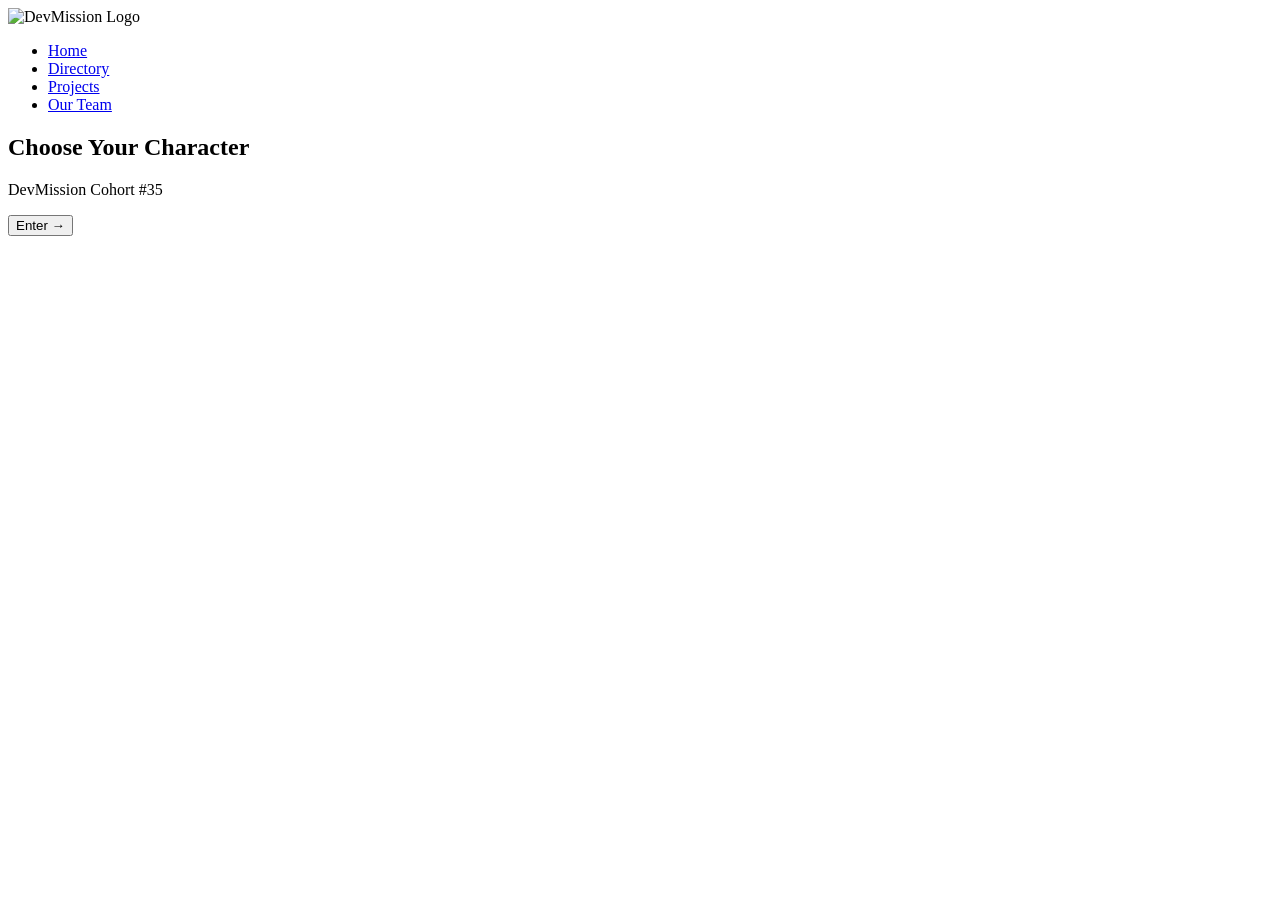
==== index.html @ c0690c22 "added the changes" ====
<!DOCTYPE html>
<html lang="en">
<head>
    <meta charset="UTF-8">
    <meta name="viewport" content="width=device-width, initial-scale=1.0">
    <title>DevMission Cohort #35</title>

    <!-- CSS Files -->
    <link rel="stylesheet" href="css/style.css">
    <link rel="stylesheet" href="css/pages.css">

    
</head>

<body>

    <!-- Navigation -->
    <header>
        <nav class="navbar">

            <div class="logo">
                <!-- Replace with logo image later -->
                <img src="images/devmission-logo.png" alt="DevMission Logo">
            </div>

            <ul class="nav-links">
                <li><a href="index.html">Home</a></li>
                <li><a href="directory.html">Directory</a></li>
                <li><a href="projects.html">Projects</a></li>
                <li><a href="team.html">Our Team</a></li>
            </ul>

        </nav>
    </header>

    <!-- Landing Page -->
    <main class="landing-page">

        <section class="hero">

            <h1>Choose Your Character</h1>

            <p>DevMission Cohort #35</p>

            <button id="enter-btn" class="enter-button">
                Enter →
            </button>

        </section>

    </main>

</body>
</html>
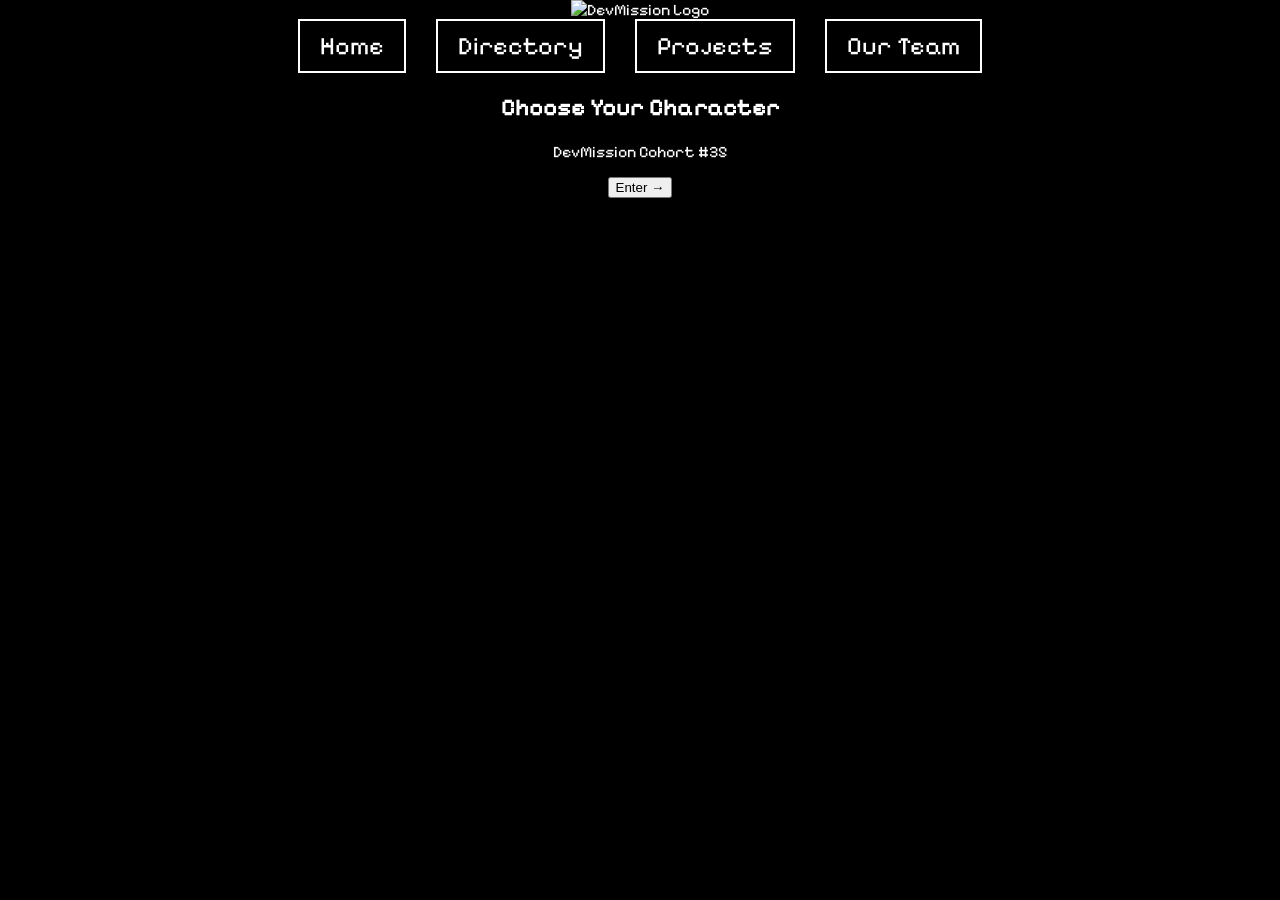
==== commit 8ee66f47: "Directory, Projects, Staff Pages have at least basic functionality and design." ====
--- a/index.html
+++ b/index.html
@@ -25,9 +25,9 @@
 
             <ul class="nav-links">
                 <li><a href="index.html">Home</a></li>
-                <li><a href="directory.html">Directory</a></li>
+                <li><a href="students.html">Directory</a></li>
                 <li><a href="projects.html">Projects</a></li>
-                <li><a href="team.html">Our Team</a></li>
+                <li><a href="staff.html">Our Team</a></li>
             </ul>
 
         </nav>
--- a/css/style.css
+++ b/css/style.css
@@ -0,0 +1,28 @@
+/* whole website background color */
+@import url('https://fonts.googleapis.com/css2?family=Pixelify+Sans&display=swap');
+body {
+  background-color: #000000;
+  color: #ffffff;
+  margin:0;
+  padding:0;
+  font-family: "Pixelify Sans", sans-serif;
+  text-align: center;
+}
+/* Navbar links */
+.nav-links {
+  display: flex;
+  justify-content: center;
+  gap: 30px;
+  list-style: none;
+  padding: 0;
+  margin: 0;
+}
+/* Navbar links box-border */
+.nav-links a {
+  color: white;
+  text-decoration: none;
+  font-size: 25px;
+  border: 2px solid white;
+  padding: 10px 20px;
+  display: inline-block;
+}
--- a/css/pages.css
+++ b/css/pages.css
@@ -0,0 +1,203 @@
+.loading-page {
+  display: flex;
+  justify-content: center;
+  align-items: center;
+  height: 100vh;
+}
+
+
+
+
+.loading-container {
+  width: 450px;
+  height: 60px;
+  border: 2px solid black;
+  background-color: rgb(252, 252, 252);
+}
+
+
+
+
+.loading-bar {
+  width: 0%;
+  height: 100%;
+  background-color: #0088ff;
+  animation: loading 3s forwards;
+}
+
+
+.loading-title {
+   text-align: left;
+   margin-bottom: -45px;
+   position: relative;
+   z-index: 2;
+   margin-left: 40px;
+}
+
+.person img {
+   border: 3px solid #0088ff;
+   outline: 3px dotted #ffe659;
+   outline-offset: 5px;
+   margin: 10px;
+   height: auto;
+   width: auto;
+   max-height: 15vh;
+   max-width: 15vh;
+}
+
+/*
+  Projects CSS relatively starts here
+*/
+
+/* All img children of project class */
+.project img {
+   border: 3px solid #0088ff;
+   outline: 3px dotted #ffe659;
+   outline-offset: 5px;
+   margin: 10px;
+}
+
+/* The container used to hold the images of us with our projects */
+.project-images {
+   border: 3px solid #0088FF;
+   outline: 3px dotted #FFE659;
+   outline-offset: 5px;
+   display: flex;
+   flex-direction: column;
+   max-height: 70vh;
+   height: 70vh;
+   justify-content: center;
+   align-items: center;
+}
+
+/* Our actual images of the projects with us in them */
+.project-images img{
+  max-width: 20vh;
+  max-height: 20vh;
+
+}
+
+#projects-container {
+  display: flex;
+  flex-direction: row;
+  height: 80vh;
+}
+
+.flip-card {
+  background-color: transparent;
+  width: 30%;
+  height: 80vh;
+  border: 1px solid #F1F1F1;
+  perspective: 1000px;
+  padding: 10px;
+}
+
+.flip-card-inner {
+  position: relative;
+  width: 100%;
+  height: 100%;
+  text-align: center;
+  transition: transform 0.8s;
+  transform-style: preserve-3d;
+}
+
+
+
+.flip-card:hover .flip-card-inner {
+  transform: rotateY(180deg);
+}
+
+
+
+.flip-card-front, .flip-card-back {
+  position: absolute;
+  width: 100%;
+  height: 100%;
+  -webkit-backface-visibility: hidden;
+  backface-visibility: hidden;
+}
+
+.flip-card-front {
+  background-color: #bbb;
+  color: black;
+}
+
+.flip-card-back {
+  background-color: dodgerblue;
+  color: white;
+  transform: rotateY(180deg);
+}
+
+/* 
+  CSS for Staff Page starts here 
+*/
+.container { 
+  display: grid;
+  grid-template-columns: auto auto auto auto auto auto;
+}
+
+/* Core container setup */
+.fire-container {
+  position: relative;
+  width: auto;
+  height: auto;
+  margin: 50px auto;
+  cursor: pointer;
+}
+
+/* Base image styling */
+.target-image {
+  width: 100%;
+  height: 100%;
+  object-fit: cover;
+  transition: filter 0.4s ease, transform 0.4s ease;
+}
+
+/* Flame container overlay */
+.flame-layer {
+  position: absolute;
+  top: 0;
+  left: 0;
+  width: 100%;
+  height: 100%;
+  pointer-events: none; /* Allows cursor to pass through to the image */
+  opacity: 0;
+  mix-blend-mode: screen; /* Blends colors dynamically for a hot, glowing appearance */
+  transition: opacity 0.4s ease;
+}
+
+/* Triggering the effects on hover */
+.fire-container:hover .target-image {
+  transform: scale(1.02);
+  /* Turns the image fiery-red/orange and increases contrast */
+  /* filter: sepia(0.6) saturate(3) hue-rotate(-15deg) contrast(1.2) brightness(0.9);*/
+}
+
+.fire-container:hover .flame-layer {
+  opacity: 1;
+  /* Multi-layered fire shadows + flicker animation */
+  animation: flicker 1s ease-in-out infinite alternate;
+  box-shadow: 
+    0 -10px 20px rgba(255, 130, 0, 0.8),    /* Inner orange */
+    0 -20px 40px rgba(255, 60, 0, 0.6),     /* Main red-orange */
+    0 -40px 60px rgba(255, 0, 0, 0.4),      /* Outer dark red */
+    inset 0 0 30px rgba(255, 200, 0, 0.5);  /* Internal core glow */
+}
+
+/* Keyframe animation to simulate dancing flames */
+@keyframes flicker {
+  0% {
+    transform: skewX(-1deg) scaleY(1);
+    filter: blur(2px) brightness(1);
+  }
+  100% {
+    transform: skewX(1.5deg) scaleY(1.05);
+    filter: blur(4px) brightness(1.4);
+    /* Slightly shifting box shadows during animation creates motion */
+    box-shadow: 
+      0 -14px 22px rgba(255, 0, 0, 0.966),
+      -2px -25px 45px rgb(9, 255, 0),
+      3px -45px 55px rgba(0, 4, 255, 0.986),
+      inset 0 0 35px rgb(255, 0, 0);
+  }
+}
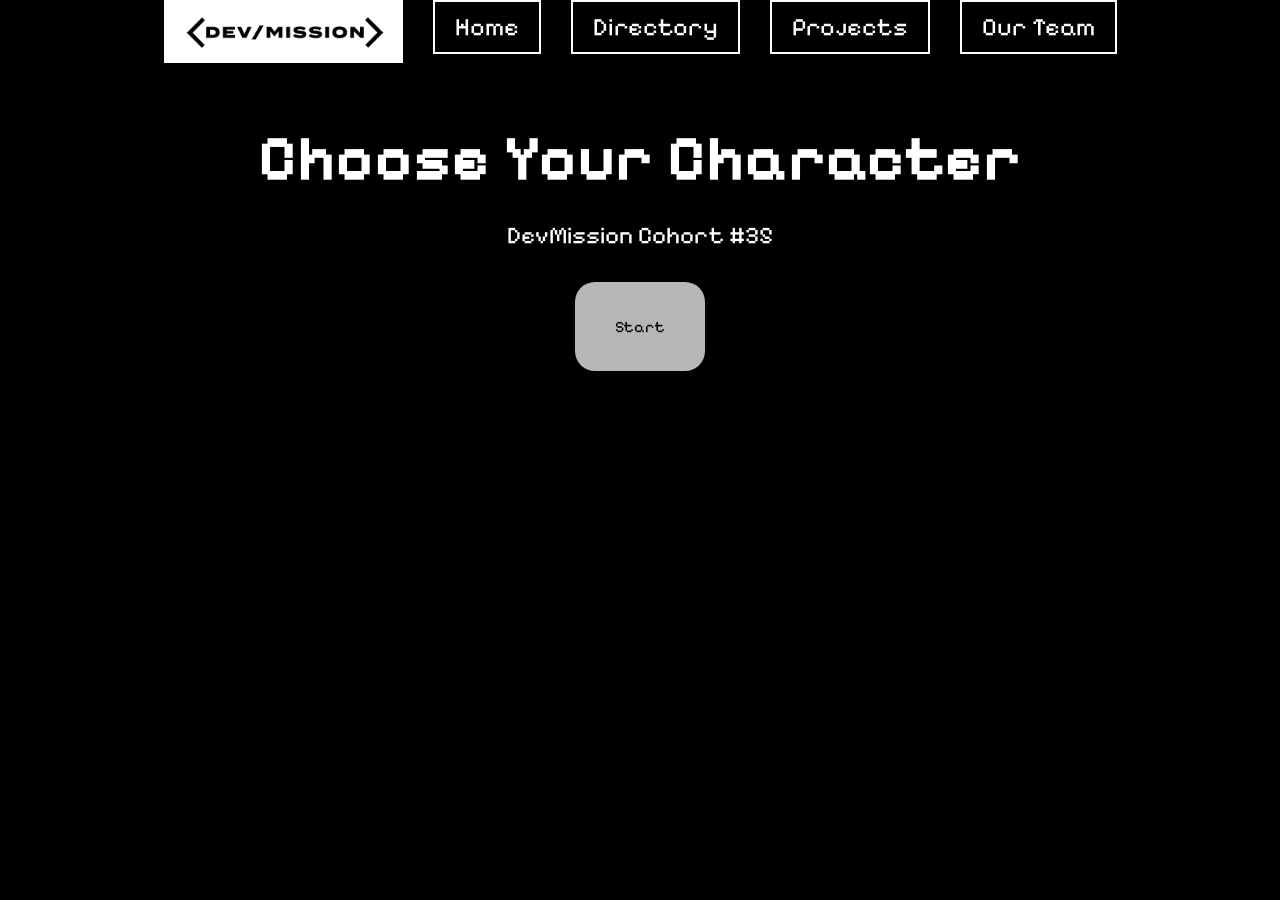
==== commit b24f84eb: "index.html CSS and touch-ups" ====
--- a/index.html
+++ b/index.html
@@ -18,12 +18,10 @@
     <header>
         <nav class="navbar">
 
-            <div class="logo">
-                <!-- Replace with logo image later -->
-                <img src="images/devmission-logo.png" alt="DevMission Logo">
-            </div>
-
             <ul class="nav-links">
+                <div class="logo">
+                    <img src="images/devmission-logo.png" alt="DevMission Logo">
+                </div>
                 <li><a href="index.html">Home</a></li>
                 <li><a href="students.html">Directory</a></li>
                 <li><a href="projects.html">Projects</a></li>
@@ -42,9 +40,9 @@
 
             <p>DevMission Cohort #35</p>
 
-            <button id="enter-btn" class="enter-button">
-                Enter →
-            </button>
+        <div class="enter-btn">
+            <a href="students.html" id="enter-button">Start</a>
+        </div>
 
         </section>
 
--- a/css/pages.css
+++ b/css/pages.css
@@ -1,3 +1,87 @@
+/*
+  index.html CSS starts here
+*/
+
+.enter-btn{
+  display: flex;
+    justify-content: center;
+    align-items: center;
+}
+
+#enter-button{
+    text-decoration: none;
+    background-color: #B8B7B7;
+    color: rgb(0, 0, 0);
+    padding: 35px 40px;
+    border-radius: 20px;
+    transition: all 3s ease;
+    cursor: pointer;
+    animation: shaking 2s infinite;
+}
+
+@keyframes shaking {
+    10%{
+        transform: scale(1.5) rotate(5deg);
+    }
+    20%{
+        transform: scale(1.5) rotate(-5deg);
+    }
+    30%{
+        transform: scale(1.5) rotate(5deg);
+    }40%{
+        transform: scale(1.5) rotate(-5deg);
+    }50%{
+        transform:none;
+    }
+}
+
+
+
+#enter-button:hover{
+   background-color: #FFFFFF;
+   color: #000000;
+   box-shadow:
+    0 0 5px #FFFFFF,
+    0 0 20px #FFFFFF,
+    0 0 40px #FFFFFF,
+    0 0 60px #FFFFFF;
+}
+
+.hero {
+font-display: flex;
+justify-content: center;
+align-items: center;
+max-height: 100vh;
+
+
+
+
+
+background-position: cover;
+background-position: center;
+
+text-align: center;
+color: white;
+}
+
+.hero h1 {
+font-size: 4rem;
+margin-bottom: 1rem;
+}
+
+.hero p {
+font-size: 1.5rem;
+margin-bottom: 2rem;
+}
+
+.landing-page {
+text-align: center;
+}
+
+/*
+  loading.html CSS starts here...?
+*/
+
 .loading-page {
   display: flex;
   justify-content: center;
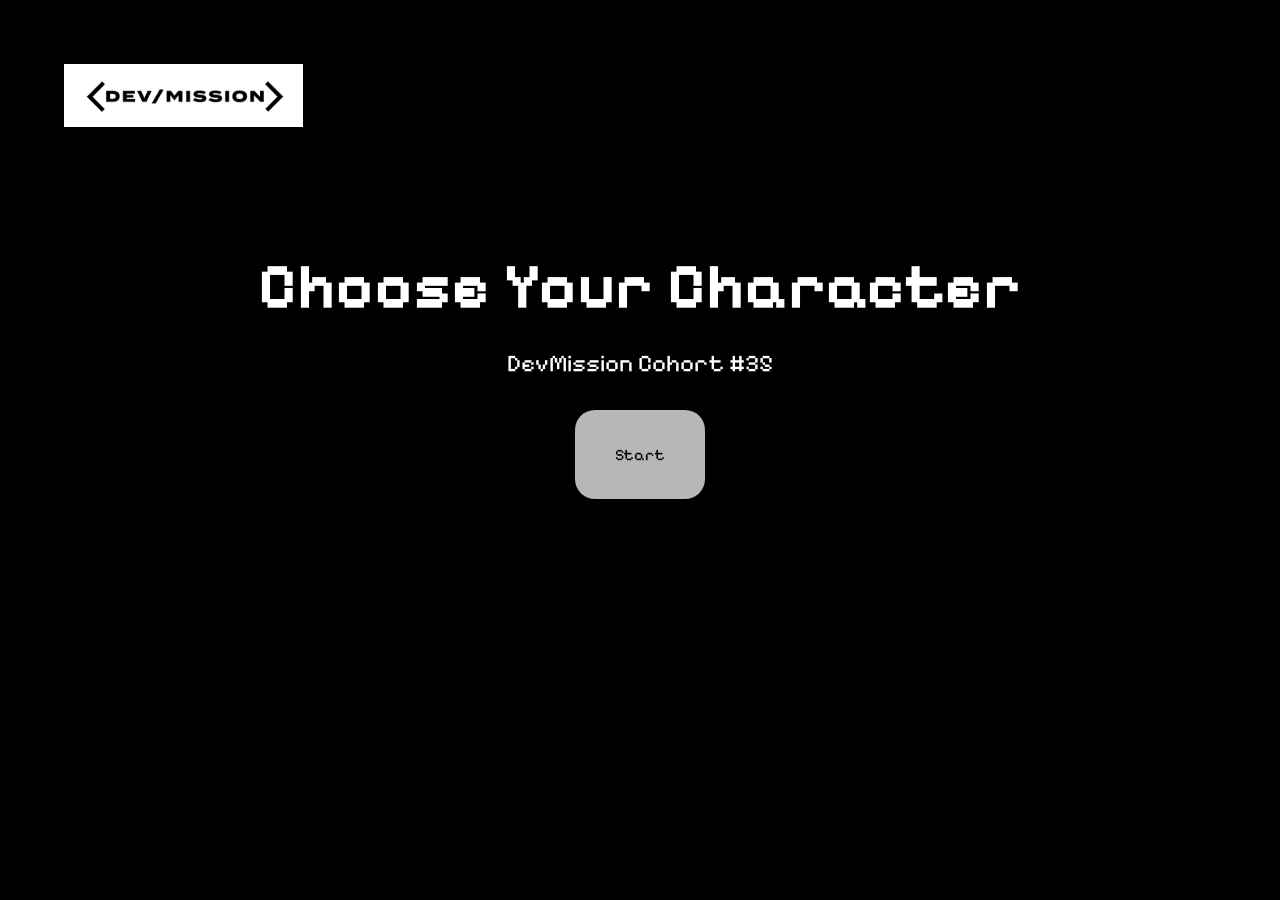
==== commit 8fae75d9: "Small changes and fixes" ====
--- a/index.html
+++ b/index.html
@@ -22,10 +22,6 @@
                 <div class="logo">
                     <img src="images/devmission-logo.png" alt="DevMission Logo">
                 </div>
-                <li><a href="index.html">Home</a></li>
-                <li><a href="students.html">Directory</a></li>
-                <li><a href="projects.html">Projects</a></li>
-                <li><a href="staff.html">Our Team</a></li>
             </ul>
 
         </nav>
--- a/css/style.css
+++ b/css/style.css
@@ -11,10 +11,10 @@
 /* Navbar links */
 .nav-links {
   display: flex;
-  justify-content: center;
+  justify-content: left;
   gap: 30px;
   list-style: none;
-  padding: 0;
+  padding: 5%;
   margin: 0;
 }
 /* Navbar links box-border */
--- a/css/pages.css
+++ b/css/pages.css
@@ -2,80 +2,76 @@
   index.html CSS starts here
 */
 
-.enter-btn{
-  display: flex;
-    justify-content: center;
-    align-items: center;
-}
-
-#enter-button{
-    text-decoration: none;
-    background-color: #B8B7B7;
-    color: rgb(0, 0, 0);
-    padding: 35px 40px;
-    border-radius: 20px;
-    transition: all 3s ease;
-    cursor: pointer;
-    animation: shaking 2s infinite;
+.enter-btn {
+  display: flex;
+  justify-content: center;
+  align-items: center;
+}
+
+#enter-button {
+  text-decoration: none;
+  background-color: #b8b7b7;
+  color: rgb(0, 0, 0);
+  padding: 35px 40px;
+  border-radius: 20px;
+  transition: all 3s ease;
+  cursor: pointer;
+  animation: shaking 2s infinite;
 }
 
 @keyframes shaking {
-    10%{
-        transform: scale(1.5) rotate(5deg);
-    }
-    20%{
-        transform: scale(1.5) rotate(-5deg);
-    }
-    30%{
-        transform: scale(1.5) rotate(5deg);
-    }40%{
-        transform: scale(1.5) rotate(-5deg);
-    }50%{
-        transform:none;
-    }
-}
-
-
-
-#enter-button:hover{
-   background-color: #FFFFFF;
-   color: #000000;
-   box-shadow:
-    0 0 5px #FFFFFF,
-    0 0 20px #FFFFFF,
-    0 0 40px #FFFFFF,
-    0 0 60px #FFFFFF;
+  10% {
+    transform: scale(1.5) rotate(5deg);
+  }
+  20% {
+    transform: scale(1.5) rotate(-5deg);
+  }
+  30% {
+    transform: scale(1.5) rotate(5deg);
+  }
+  40% {
+    transform: scale(1.5) rotate(-5deg);
+  }
+  50% {
+    transform: none;
+  }
+}
+
+#enter-button:hover {
+  background-color: #ffffff;
+  color: #000000;
+  box-shadow:
+    0 0 5px #ffffff,
+    0 0 20px #ffffff,
+    0 0 40px #ffffff,
+    0 0 60px #ffffff;
 }
 
 .hero {
-font-display: flex;
-justify-content: center;
-align-items: center;
-max-height: 100vh;
-
-
-
-
-
-background-position: cover;
-background-position: center;
-
-text-align: center;
-color: white;
+  font-display: flex;
+  justify-content: center;
+  align-items: center;
+  max-height: 100vh;
+
+  background-position: cover;
+  background-position: center;
+
+  text-align: center;
+  color: white;
 }
 
 .hero h1 {
-font-size: 4rem;
-margin-bottom: 1rem;
+  font-size: 4rem;
+  margin-bottom: 1rem;
 }
 
 .hero p {
-font-size: 1.5rem;
-margin-bottom: 2rem;
+  font-size: 1.5rem;
+  margin-bottom: 2rem;
 }
 
 .landing-page {
-text-align: center;
+  text-align: center;
 }
 
 /*
@@ -88,9 +84,6 @@
   align-items: center;
   height: 100vh;
 }
-
-
-
 
 .loading-container {
   width: 450px;
@@ -99,9 +92,6 @@
   background-color: rgb(252, 252, 252);
 }
 
-
-
-
 .loading-bar {
   width: 0%;
   height: 100%;
@@ -109,24 +99,23 @@
   animation: loading 3s forwards;
 }
 
-
 .loading-title {
-   text-align: left;
-   margin-bottom: -45px;
-   position: relative;
-   z-index: 2;
-   margin-left: 40px;
+  text-align: left;
+  margin-bottom: -45px;
+  position: relative;
+  z-index: 2;
+  margin-left: 40px;
 }
 
 .person img {
-   border: 3px solid #0088ff;
-   outline: 3px dotted #ffe659;
-   outline-offset: 5px;
-   margin: 10px;
-   height: auto;
-   width: auto;
-   max-height: 15vh;
-   max-width: 15vh;
+  border: 3px solid #0088ff;
+  outline: 3px dotted #ffe659;
+  outline-offset: 5px;
+  margin: 10px;
+  height: auto;
+  width: auto;
+  max-height: 15vh;
+  max-width: 15vh;
 }
 
 /*
@@ -135,30 +124,29 @@
 
 /* All img children of project class */
 .project img {
-   border: 3px solid #0088ff;
-   outline: 3px dotted #ffe659;
-   outline-offset: 5px;
-   margin: 10px;
+  border: 3px solid #0088ff;
+  outline: 3px dotted #ffe659;
+  outline-offset: 5px;
+  margin: 10px;
 }
 
 /* The container used to hold the images of us with our projects */
 .project-images {
-   border: 3px solid #0088FF;
-   outline: 3px dotted #FFE659;
-   outline-offset: 5px;
-   display: flex;
-   flex-direction: column;
-   max-height: 70vh;
-   height: 70vh;
-   justify-content: center;
-   align-items: center;
+  border: 3px solid #0088ff;
+  outline: 3px dotted #ffe659;
+  outline-offset: 5px;
+  display: flex;
+  flex-direction: column;
+  max-height: 70vh;
+  height: 70vh;
+  justify-content: center;
+  align-items: center;
 }
 
 /* Our actual images of the projects with us in them */
-.project-images img{
+.project-images img {
   max-width: 20vh;
   max-height: 20vh;
-
 }
 
 #projects-container {
@@ -171,7 +159,7 @@
   background-color: transparent;
   width: 30%;
   height: 80vh;
-  border: 1px solid #F1F1F1;
+  border: 1px solid #f1f1f1;
   perspective: 1000px;
   padding: 10px;
 }
@@ -185,15 +173,12 @@
   transform-style: preserve-3d;
 }
 
-
-
 .flip-card:hover .flip-card-inner {
   transform: rotateY(180deg);
 }
 
-
-
-.flip-card-front, .flip-card-back {
+.flip-card-front,
+.flip-card-back {
   position: absolute;
   width: 100%;
   height: 100%;
@@ -215,9 +200,9 @@
 /* 
   CSS for Staff Page starts here 
 */
-.container { 
+.container {
   display: grid;
-  grid-template-columns: auto auto auto auto auto auto;
+  grid-template-columns: auto auto auto auto auto;
 }
 
 /* Core container setup */
@@ -234,7 +219,9 @@
   width: 100%;
   height: 100%;
   object-fit: cover;
-  transition: filter 0.4s ease, transform 0.4s ease;
+  transition:
+    filter 0.4s ease,
+    transform 0.4s ease;
 }
 
 /* Flame container overlay */
@@ -261,11 +248,11 @@
   opacity: 1;
   /* Multi-layered fire shadows + flicker animation */
   animation: flicker 1s ease-in-out infinite alternate;
-  box-shadow: 
-    0 -10px 20px rgba(255, 130, 0, 0.8),    /* Inner orange */
-    0 -20px 40px rgba(255, 60, 0, 0.6),     /* Main red-orange */
-    0 -40px 60px rgba(255, 0, 0, 0.4),      /* Outer dark red */
-    inset 0 0 30px rgba(255, 200, 0, 0.5);  /* Internal core glow */
+  box-shadow:
+    0 -10px 20px rgba(255, 130, 0, 0.8),
+    /* Inner orange */ 0 -20px 40px rgba(255, 60, 0, 0.6),
+    /* Main red-orange */ 0 -40px 60px rgba(255, 0, 0, 0.4),
+    /* Outer dark red */ inset 0 0 30px rgba(255, 200, 0, 0.5); /* Internal core glow */
 }
 
 /* Keyframe animation to simulate dancing flames */
@@ -278,10 +265,10 @@
     transform: skewX(1.5deg) scaleY(1.05);
     filter: blur(4px) brightness(1.4);
     /* Slightly shifting box shadows during animation creates motion */
-    box-shadow: 
+    box-shadow:
       0 -14px 22px rgba(255, 0, 0, 0.966),
       -2px -25px 45px rgb(9, 255, 0),
       3px -45px 55px rgba(0, 4, 255, 0.986),
       inset 0 0 35px rgb(255, 0, 0);
   }
-}+}
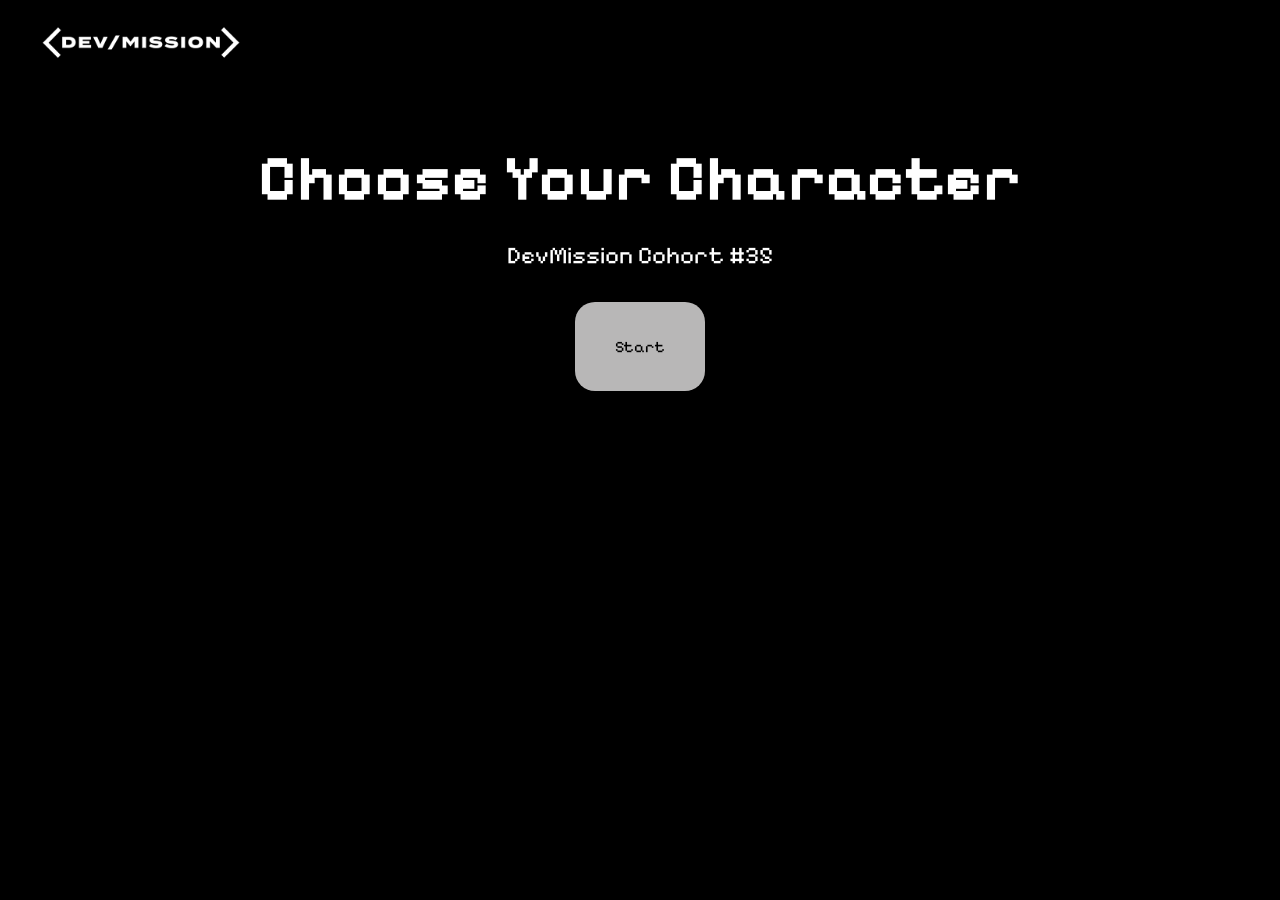
==== commit 19a39596: "Very slight changes" ====
--- a/index.html
+++ b/index.html
@@ -8,7 +8,6 @@
     <!-- CSS Files -->
     <link rel="stylesheet" href="css/style.css">
     <link rel="stylesheet" href="css/pages.css">
-
     
 </head>
 
--- a/css/style.css
+++ b/css/style.css
@@ -8,15 +8,28 @@
   font-family: "Pixelify Sans", sans-serif;
   text-align: center;
 }
+
+.navbar {
+  display: flex;
+  justify-content: space-between; /* Pushes logo to left, links to right */
+  align-items: center;            /* Vertically centers the logo with the buttons */
+  padding: 10px 20px;             /* Optional padding for layout spacing */
+}
+
+.logo {
+  width: fit-content;
+}
+
 /* Navbar links */
 .nav-links {
+  width: fit-content;
   display: flex;
-  justify-content: left;
   gap: 30px;
   list-style: none;
-  padding: 5%;
+  padding: 0;
   margin: 0;
 }
+
 /* Navbar links box-border */
 .nav-links a {
   color: white;
@@ -25,4 +38,4 @@
   border: 2px solid white;
   padding: 10px 20px;
   display: inline-block;
-}
+}
--- a/css/pages.css
+++ b/css/pages.css
@@ -200,6 +200,67 @@
 /* 
   CSS for Staff Page starts here 
 */
+
+/* 8-bit Pixel Art Style Button */
+.pixel-btn {
+  font-family: 'Courier New', monospace;
+  font-size: 14px;
+  font-weight: bold;
+  color: #ffffff;
+  background-color: #5c3c92;
+  border: 4px solid #000000;
+  
+  /* Fixed width & height prevents layout recalculation */
+  width: 130px;
+  height: 44px;
+  padding: 0;
+  
+  /* Ensure border-box accounting */
+  box-sizing: border-box;
+  
+  /* Flexbox inside button keeps label centered without movement */
+  display: inline-flex;
+  align-items: center;
+  justify-content: center;
+  
+  /* Prevent flex shrinkage inside navbar */
+  flex-shrink: 0;
+
+  cursor: pointer;
+  outline: none;
+  text-transform: uppercase;
+  user-select: none;
+
+  box-shadow: 
+    inset -4px -4px 0px 0px #38215c,
+    4px 4px 0px 0px #000000;
+}
+
+  .pixel-btn:hover {
+    background-color: #6a46a7;
+  }
+
+  .pixel-btn:active {
+    box-shadow: 
+      inset 4px 4px 0px 0px #38215c,
+      0px 0px 0px 0px #000000;
+    transform: translate(4px, 4px);
+  }
+
+  /* Active state style (when music is playing) */
+  .pixel-btn.playing {
+    background-color: #2b9348;
+    box-shadow: 
+      inset -4px -4px 0px 0px #1b5e20,
+      4px 4px 0px 0px #000000;
+  }
+
+  .pixel-btn.playing:active {
+    box-shadow: 
+      inset 4px 4px 0px 0px #1b5e20,
+      0px 0px 0px 0px #000000;
+  }
+
 .container {
   display: grid;
   grid-template-columns: auto auto auto auto auto;
@@ -208,10 +269,16 @@
 /* Core container setup */
 .fire-container {
   position: relative;
-  width: auto;
-  height: auto;
+  width: 20vh;
+  height: 25vh;
   margin: 50px auto;
   cursor: pointer;
+}
+
+.img-container {
+  height: 17vh;
+  justify-content: center;
+  align-content: center;
 }
 
 /* Base image styling */
